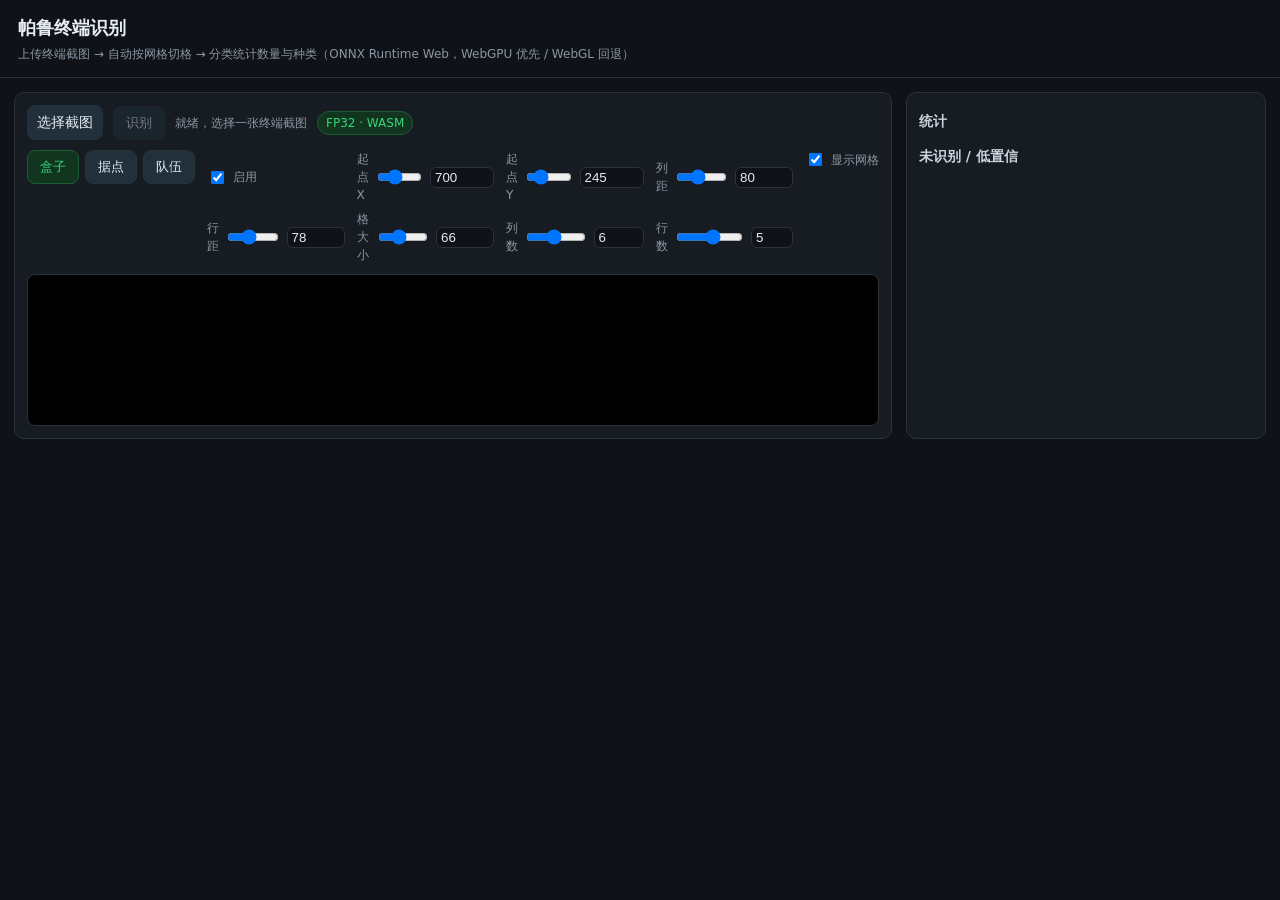
==== docs/index.html @ b80c513d "pal terminal scanner: onnx web demo" ====
<!DOCTYPE html>
<html lang="zh-CN">
<head>
<meta charset="utf-8">
<title>帕鲁终端识别 · WebGPU/WebGL</title>
<link rel="stylesheet" href="style.css">
</head>
<body>
<header>
  <h1>帕鲁终端识别</h1>
  <p class="sub">上传终端截图 → 自动按网格切格 → 分类统计数量与种类（ONNX Runtime Web，WebGPU 优先 / WebGL 回退）</p>
</header>

<main>
  <section class="panel">
    <div class="toolbar">
      <label class="file">选择截图<input type="file" id="file" accept="image/*"></label>
      <button id="run" disabled>识别</button>
      <span id="status">加载模型…</span>
      <span id="backend" class="badge"></span>
    </div>

    <div class="grid-editor">
      <div class="tabs" id="tabs">
        <button data-g="0" class="on">盒子</button>
        <button data-g="1">据点</button>
        <button data-g="2">队伍</button>
      </div>
      <div class="sliders" id="sliders"></div>
      <label class="chk"><input type="checkbox" id="showGrid" checked> 显示网格</label>
    </div>

    <div class="canvas-wrap"><canvas id="cv"></canvas></div>
  </section>

  <aside class="panel results">
    <h2>统计 <span id="total" class="muted"></span></h2>
    <ul id="list" class="pal-list"></ul>
    <h2>未识别 / 低置信</h2>
    <ul id="unknowns" class="pal-list small"></ul>
  </aside>
</main>

<script src="vendor/ort.min.js"></script>
<script src="app.js"></script>
</body>
</html>
---- docs/style.css ----
:root{--bg:#0f1216;--panel:#171c22;--line:#2a323c;--fg:#e6edf3;--muted:#8b98a5;--acc:#38d47a}
*{box-sizing:border-box}
body{margin:0;font:14px/1.5 "Segoe UI","Microsoft YaHei",system-ui,sans-serif;background:var(--bg);color:var(--fg)}
header{padding:14px 18px;border-bottom:1px solid var(--line)}
h1{margin:0;font-size:18px}
.sub{margin:4px 0 0;color:var(--muted);font-size:12px}
main{display:grid;grid-template-columns:1fr 360px;gap:14px;padding:14px}
.panel{background:var(--panel);border:1px solid var(--line);border-radius:10px;padding:12px}
.toolbar{display:flex;gap:10px;align-items:center;flex-wrap:wrap;margin-bottom:10px}
.file{background:#22303c;padding:7px 10px;border-radius:8px;cursor:pointer}
.file input{display:none}
button{background:#22303c;color:var(--fg);border:1px solid var(--line);border-radius:8px;padding:7px 12px;cursor:pointer}
button:hover{background:#2c3d4c}
button:disabled{opacity:.45;cursor:default}
#status{color:var(--muted);font-size:12px}
.badge{padding:2px 8px;border-radius:999px;background:#12351f;color:var(--acc);font-size:12px;border:1px solid #1f5c34}
.grid-editor{display:flex;gap:12px;flex-wrap:wrap;align-items:flex-start;margin-bottom:10px}
.tabs{display:flex;gap:6px}
.tabs button.on{background:#12351f;border-color:#1f5c34;color:var(--acc)}
.sliders{display:grid;grid-template-columns:repeat(4,minmax(120px,1fr));gap:6px 12px;flex:1}
.sliders label{display:flex;align-items:center;gap:6px;font-size:12px;color:var(--muted)}
.sliders input[type=range]{width:100%}
.sliders input[type=number]{width:64px;background:#0f1216;color:var(--fg);border:1px solid var(--line);border-radius:6px;padding:2px 4px}
.chk{font-size:12px;color:var(--muted);display:flex;gap:6px;align-items:center}
.canvas-wrap{border:1px solid var(--line);border-radius:8px;overflow:auto;max-height:72vh;background:#000}
canvas{display:block;max-width:100%;height:auto}
.results{max-height:86vh;overflow:auto}
.results h2{font-size:14px;margin:6px 0 8px;color:#c9d4de}
.muted{color:var(--muted);font-weight:400;font-size:12px}
.pal-list{list-style:none;margin:0 0 14px;padding:0}
.pal-list li{display:flex;align-items:center;gap:8px;padding:4px 0;border-bottom:1px dashed #222a33}
.pal-list img{width:30px;height:30px;border-radius:6px;background:#0b0e11;object-fit:contain}
.pal-list .name{flex:1;font-size:12px;word-break:break-all}
.pal-list .cnt{font-weight:700;color:var(--acc)}
.pal-list.small li{opacity:.85}
.pal-list.small img{width:24px;height:24px}
@media (max-width:980px){main{grid-template-columns:1fr}}
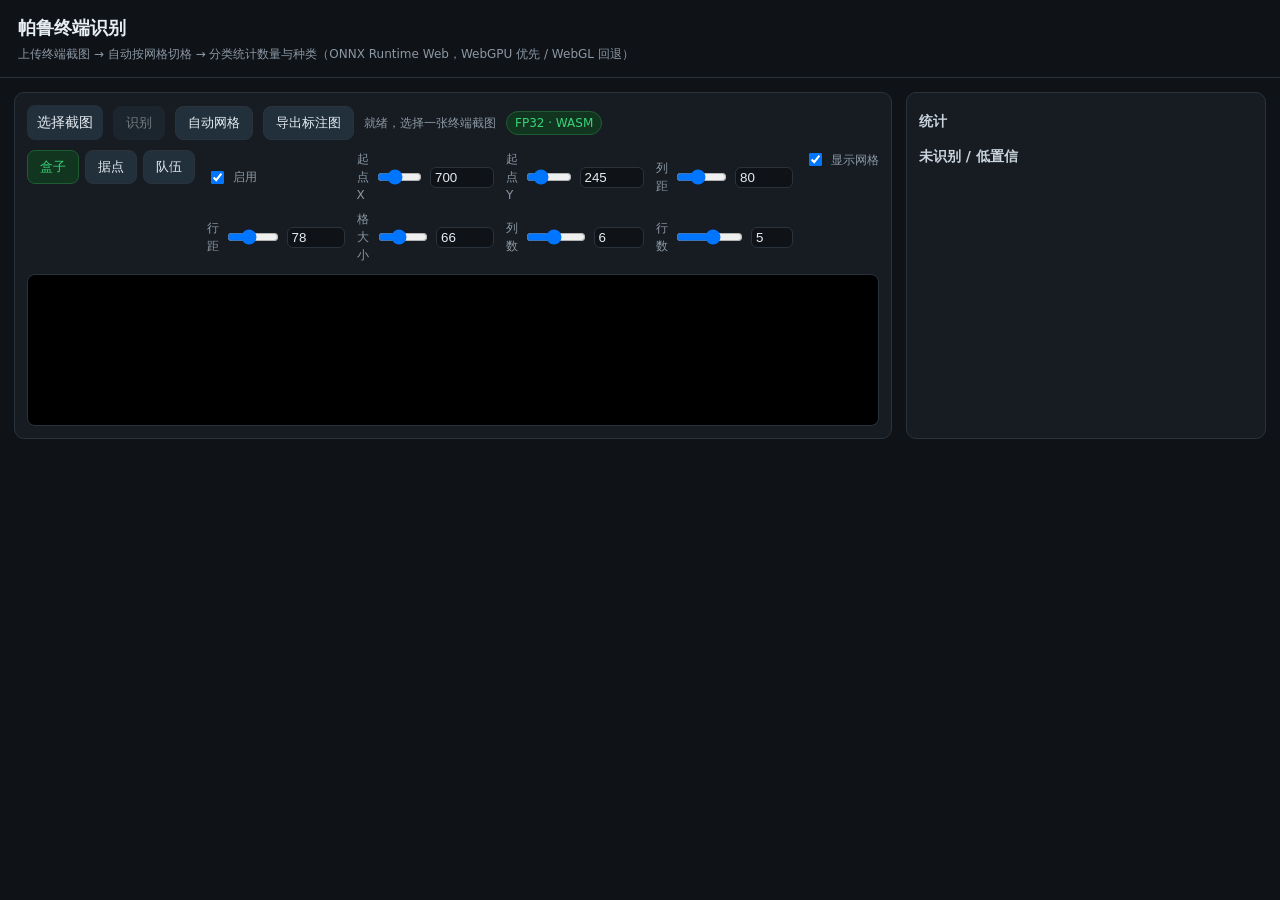
==== commit 4362f5f7: "auto grid + chinese labels + export annotated image" ====
--- a/docs/index.html
+++ b/docs/index.html
@@ -16,6 +16,8 @@
     <div class="toolbar">
       <label class="file">选择截图<input type="file" id="file" accept="image/*"></label>
       <button id="run" disabled>识别</button>
+      <button id="autoGrid">自动网格</button>
+      <button id="export">导出标注图</button>
       <span id="status">加载模型…</span>
       <span id="backend" class="badge"></span>
     </div>
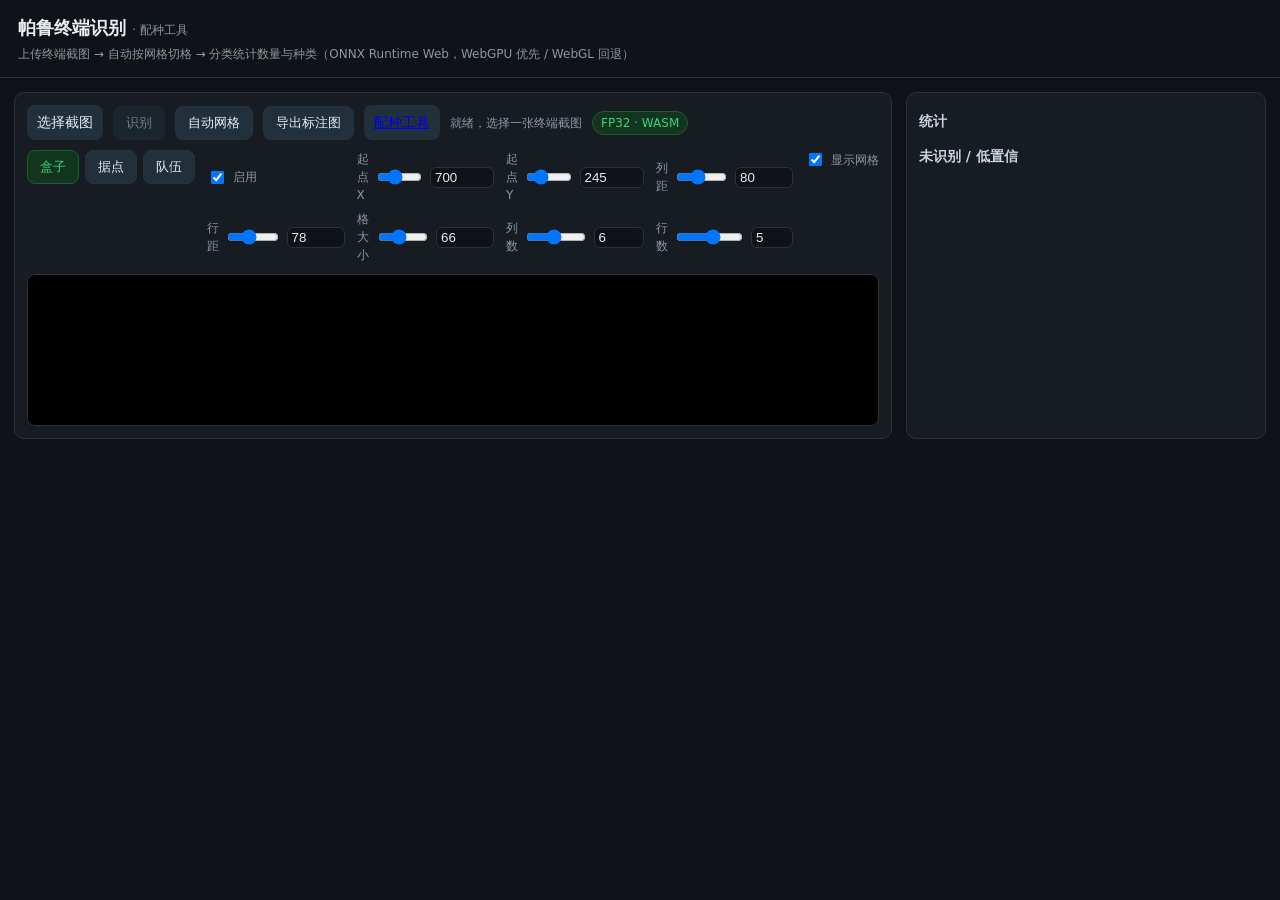
==== commit ac7dc953: "add breeding tree tool (chinese, screenshot-aware)" ====
--- a/docs/index.html
+++ b/docs/index.html
@@ -1,49 +1,50 @@
-<!DOCTYPE html>
-<html lang="zh-CN">
-<head>
-<meta charset="utf-8">
-<title>帕鲁终端识别 · WebGPU/WebGL</title>
-<link rel="stylesheet" href="style.css">
-</head>
-<body>
-<header>
-  <h1>帕鲁终端识别</h1>
-  <p class="sub">上传终端截图 → 自动按网格切格 → 分类统计数量与种类（ONNX Runtime Web，WebGPU 优先 / WebGL 回退）</p>
-</header>
-
-<main>
-  <section class="panel">
-    <div class="toolbar">
-      <label class="file">选择截图<input type="file" id="file" accept="image/*"></label>
-      <button id="run" disabled>识别</button>
-      <button id="autoGrid">自动网格</button>
-      <button id="export">导出标注图</button>
-      <span id="status">加载模型…</span>
-      <span id="backend" class="badge"></span>
-    </div>
-
-    <div class="grid-editor">
-      <div class="tabs" id="tabs">
-        <button data-g="0" class="on">盒子</button>
-        <button data-g="1">据点</button>
-        <button data-g="2">队伍</button>
-      </div>
-      <div class="sliders" id="sliders"></div>
-      <label class="chk"><input type="checkbox" id="showGrid" checked> 显示网格</label>
-    </div>
-
-    <div class="canvas-wrap"><canvas id="cv"></canvas></div>
-  </section>
-
-  <aside class="panel results">
-    <h2>统计 <span id="total" class="muted"></span></h2>
-    <ul id="list" class="pal-list"></ul>
-    <h2>未识别 / 低置信</h2>
-    <ul id="unknowns" class="pal-list small"></ul>
-  </aside>
-</main>
-
-<script src="vendor/ort.min.js"></script>
-<script src="app.js"></script>
-</body>
-</html>
+<!DOCTYPE html>
+<html lang="zh-CN">
+<head>
+<meta charset="utf-8">
+<title>帕鲁终端识别 · WebGPU/WebGL</title>
+<link rel="stylesheet" href="style.css">
+</head>
+<body>
+<header>
+  <h1>帕鲁终端识别 <span class="muted">· 配种工具</span></h1>
+  <p class="sub">上传终端截图 → 自动按网格切格 → 分类统计数量与种类（ONNX Runtime Web，WebGPU 优先 / WebGL 回退）</p>
+</header>
+
+<main>
+  <section class="panel">
+    <div class="toolbar">
+      <label class="file">选择截图<input type="file" id="file" accept="image/*"></label>
+      <button id="run" disabled>识别</button>
+      <button id="autoGrid">自动网格</button>
+      <button id="export">导出标注图</button>
+      <a class="file" href="breeding.html">配种工具</a>
+      <span id="status">加载模型…</span>
+      <span id="backend" class="badge"></span>
+    </div>
+
+    <div class="grid-editor">
+      <div class="tabs" id="tabs">
+        <button data-g="0" class="on">盒子</button>
+        <button data-g="1">据点</button>
+        <button data-g="2">队伍</button>
+      </div>
+      <div class="sliders" id="sliders"></div>
+      <label class="chk"><input type="checkbox" id="showGrid" checked> 显示网格</label>
+    </div>
+
+    <div class="canvas-wrap"><canvas id="cv"></canvas></div>
+  </section>
+
+  <aside class="panel results">
+    <h2>统计 <span id="total" class="muted"></span></h2>
+    <ul id="list" class="pal-list"></ul>
+    <h2>未识别 / 低置信</h2>
+    <ul id="unknowns" class="pal-list small"></ul>
+  </aside>
+</main>
+
+<script src="vendor/ort.min.js"></script>
+<script src="app.js"></script>
+</body>
+</html>
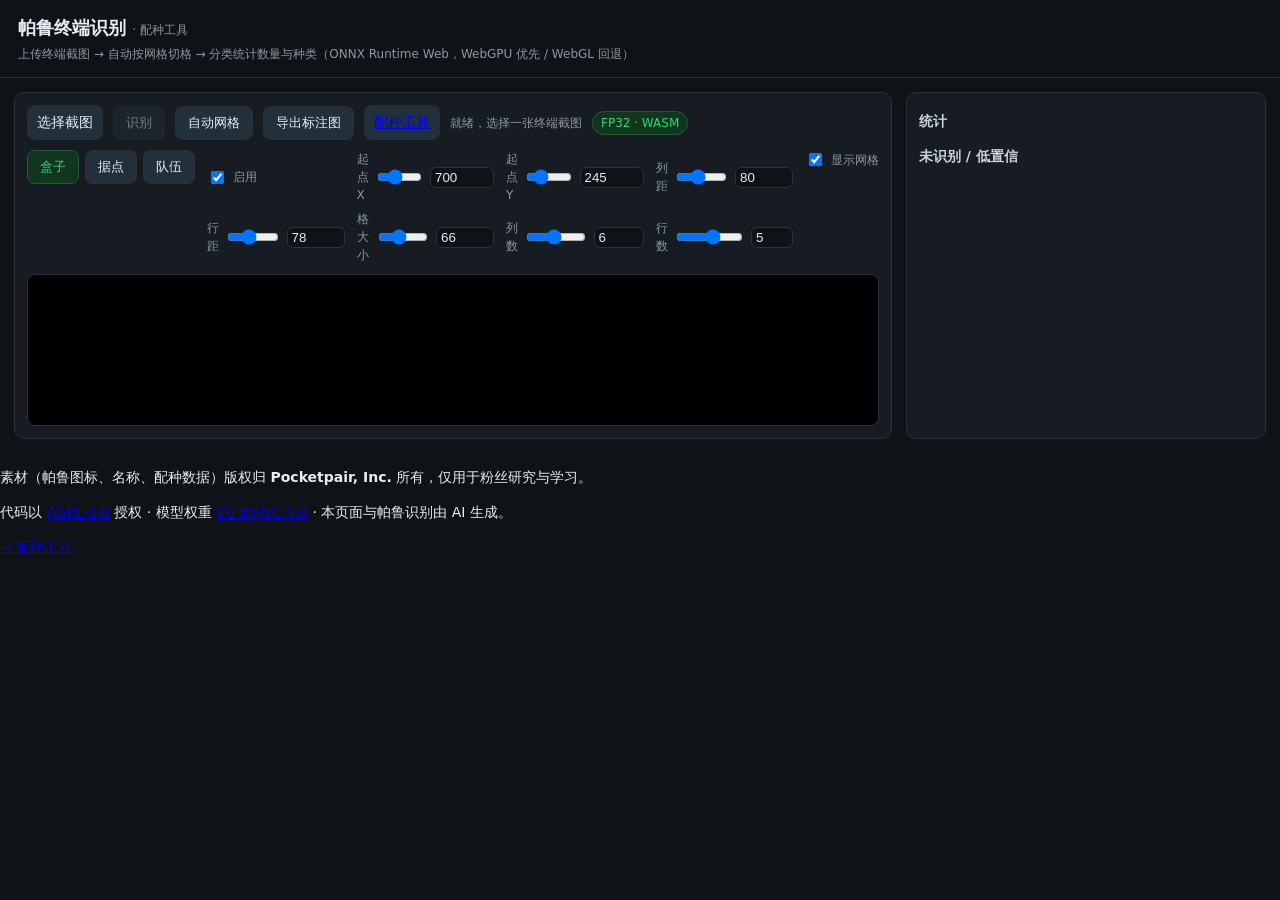
==== commit fddcecdb: "add AGPL-3.0 license, repo README, license footers" ====
--- a/docs/index.html
+++ b/docs/index.html
@@ -44,6 +44,13 @@
   </aside>
 </main>
 
+<footer class="foot">
+  <p>素材（帕鲁图标、名称、配种数据）版权归 <b>Pocketpair, Inc.</b> 所有，仅用于粉丝研究与学习。</p>
+  <p>代码以 <a href="LICENSE">AGPL-3.0</a> 授权 · 模型权重 <a href="https://huggingface.co/Q1ngMang/palworld-terminal-classifier">CC BY-NC 4.0</a> · 本页面与帕鲁识别由 AI 生成。</p>
+  <p><a href="breeding.html">→ 配种工具</a></p>
+</footer>
+
+
 <script src="vendor/ort.min.js"></script>
 <script src="app.js"></script>
 </body>
